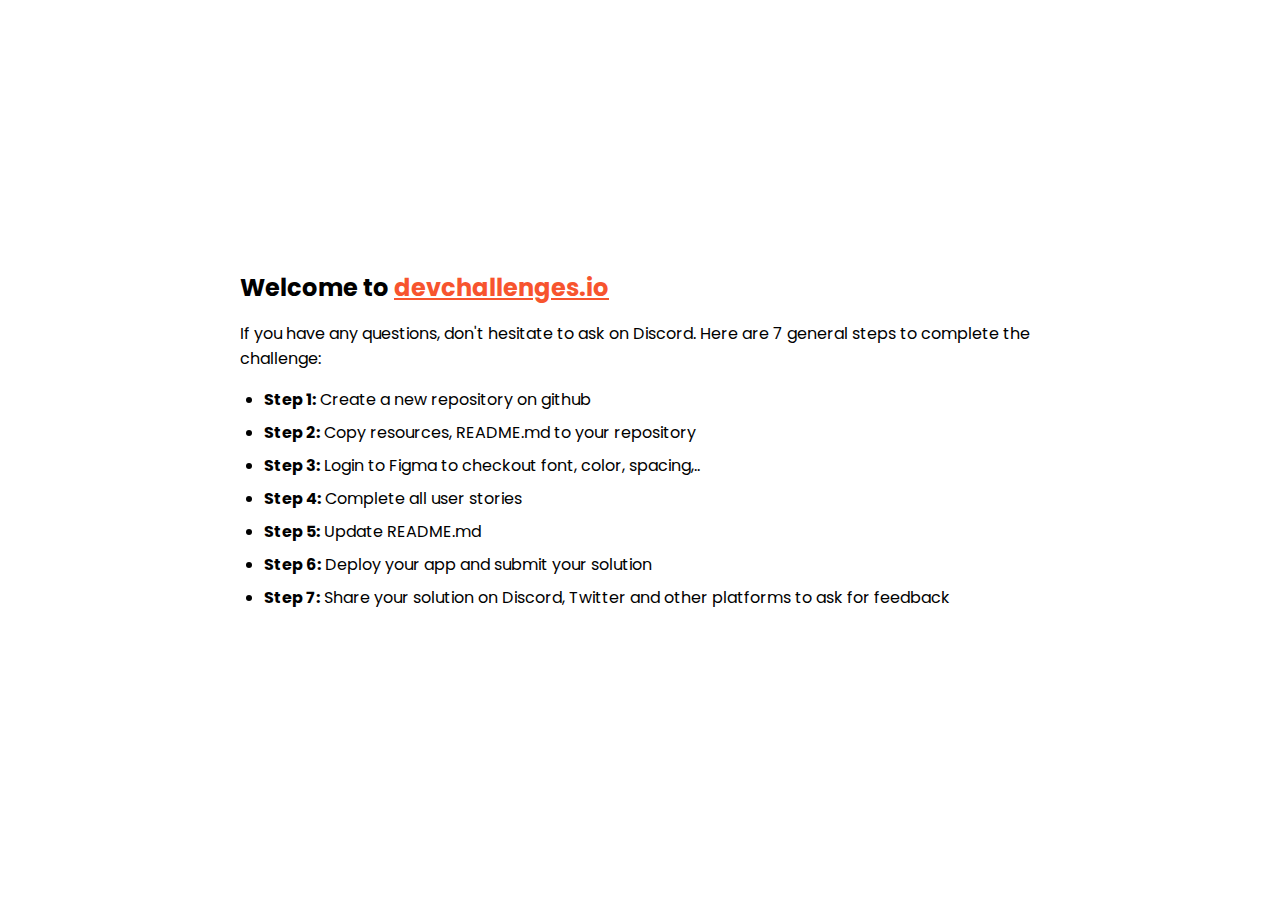
==== index.html @ 0539eb89 "first commit" ====
<!DOCTYPE html>
<html lang="en">
  <head>
    <meta charset="utf-8" />
    <meta
      name="viewport"
      content="width=device-width, initial-scale=1,
  maximum-scale=5"
    />

    <link rel="icon" href="devchallenges.png" />

    <link
      rel="shortcut icon"
      type="image/x-icon"
      href="https://devchallenges.io/"
    />

    <link
      href="https://fonts.googleapis.com/css2?family=Poppins:wght@400;500&display=swap"
      rel="stylesheet"
    />

    <title>Devchallenges</title>

    <style>
      body {
        font-family: "Poppins", sans-serif;
      }

      ul {
        padding-left: 24px;
      }

      li {
        margin-bottom: 8px;
      }

      .welcome {
        max-width: 800px;
        margin: 0 auto;
      }

      .welcome-text {
        margin-top: 30vh;
        font-weight: 500;
      }

      .welcome-text p {
        font-size: 1rem;
        font-weight: 400;
      }

      .welcome-text h1 {
        font-size: 1.5rem;
      }

      .welcome-text a {
        color: #f7542e;
      }
    </style>
  </head>
  <body>
    <div class="welcome">
      <div class="welcome-text">
        <h1>
          Welcome to
          <a href="https://devchallenges.io/" target="_blank"
            >devchallenges.io</a
          >
        </h1>

        <p>
          If you have any questions, don't hesitate to ask on Discord. Here are
          7 general steps to complete the challenge:
        </p>
      </div>

      <ul>
        <li><b>Step 1:</b> Create a new repository on github</li>
        <li><b>Step 2:</b> Copy resources, README.md to your repository</li>
        <li>
          <b>Step 3:</b> Login to Figma to checkout font, color, spacing,..
        </li>
        <li><b>Step 4:</b> Complete all user stories</li>
        <li><b>Step 5:</b> Update README.md</li>
        <li><b>Step 6:</b> Deploy your app and submit your solution</li>
        <li>
          <b>Step 7:</b> Share your solution on Discord, Twitter and other
          platforms to ask for feedback
        </li>
      </ul>
    </div>
  </body>
</html>
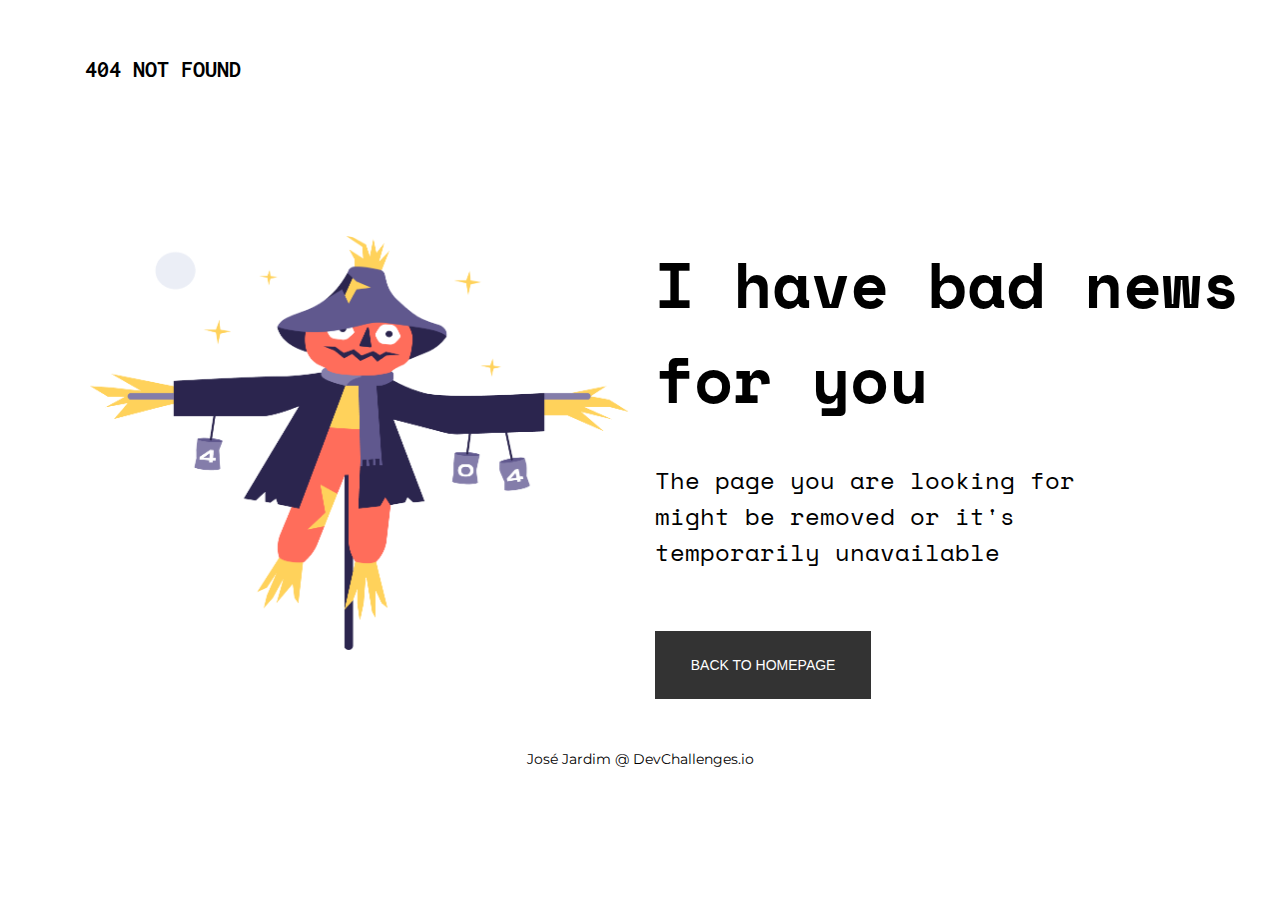
==== commit b4c760d8: "moved index file" ====
--- a/index.html
+++ b/index.html
@@ -1,95 +1,36 @@
 <!DOCTYPE html>
 <html lang="en">
-  <head>
-    <meta charset="utf-8" />
-    <meta
-      name="viewport"
-      content="width=device-width, initial-scale=1,
-  maximum-scale=5"
-    />
+<head>
+    <meta charset="UTF-8">
+    <meta name="viewport" content="width=device-width, initial-scale=1.0">
+    <link rel="preconnect" href="https://fonts.gstatic.com">
+    <link href="https://fonts.googleapis.com/css2?family=Inconsolata:wght@700&display=swap" rel="stylesheet">
+    <link href="https://fonts.googleapis.com/css2?family=Space+Mono:wght@400;700&display=swap" rel="stylesheet">
+    <link href="https://fonts.googleapis.com/css2?family=Montserrat:wght@600&display=swap" rel="stylesheet">
+    <link rel="stylesheet" href="../styles/styles.css">
+    <title>404 Not found </title>
+</head>
+<body>
+    <div class="mainHead">
+        <h1 id="title">404 NOT FOUND</h1>
+    </div>
 
-    <link rel="icon" href="devchallenges.png" />
+    <main class="messageArea"> 
+        <div class="grid-container">
+            <div class="item1"><img class="img1" src="../styles/images/Scarecrow.png" alt=""></div>
+            <div class="item2">
+                <div class="contentArea">
+                    <h1 class="title2">I have bad news for you</h1>
+                    <p class="desciption">The page you are looking for might be removed or it's temporarily unavailable</p>
+                    <button class="button">BACK TO HOMEPAGE</button>
+                </div>
+            </div>
+        </div>
+    </main>
+  
 
-    <link
-      rel="shortcut icon"
-      type="image/x-icon"
-      href="https://devchallenges.io/"
-    />
-
-    <link
-      href="https://fonts.googleapis.com/css2?family=Poppins:wght@400;500&display=swap"
-      rel="stylesheet"
-    />
-
-    <title>Devchallenges</title>
-
-    <style>
-      body {
-        font-family: "Poppins", sans-serif;
-      }
-
-      ul {
-        padding-left: 24px;
-      }
-
-      li {
-        margin-bottom: 8px;
-      }
-
-      .welcome {
-        max-width: 800px;
-        margin: 0 auto;
-      }
-
-      .welcome-text {
-        margin-top: 30vh;
-        font-weight: 500;
-      }
-
-      .welcome-text p {
-        font-size: 1rem;
-        font-weight: 400;
-      }
-
-      .welcome-text h1 {
-        font-size: 1.5rem;
-      }
-
-      .welcome-text a {
-        color: #f7542e;
-      }
-    </style>
-  </head>
-  <body>
-    <div class="welcome">
-      <div class="welcome-text">
-        <h1>
-          Welcome to
-          <a href="https://devchallenges.io/" target="_blank"
-            >devchallenges.io</a
-          >
-        </h1>
-
-        <p>
-          If you have any questions, don't hesitate to ask on Discord. Here are
-          7 general steps to complete the challenge:
-        </p>
-      </div>
-
-      <ul>
-        <li><b>Step 1:</b> Create a new repository on github</li>
-        <li><b>Step 2:</b> Copy resources, README.md to your repository</li>
-        <li>
-          <b>Step 3:</b> Login to Figma to checkout font, color, spacing,..
-        </li>
-        <li><b>Step 4:</b> Complete all user stories</li>
-        <li><b>Step 5:</b> Update README.md</li>
-        <li><b>Step 6:</b> Deploy your app and submit your solution</li>
-        <li>
-          <b>Step 7:</b> Share your solution on Discord, Twitter and other
-          platforms to ask for feedback
-        </li>
-      </ul>
-    </div>
-  </body>
-</html>
+    <footer class="footer">
+        <p>José Jardim @ DevChallenges.io</p>
+    </footer>
+</body>
+</html>--- a/styles/styles.css
+++ b/styles/styles.css
@@ -0,0 +1,194 @@
+
+body {
+    font-family: none;
+}
+
+
+/* DESKTOP VIEW */
+  @media only screen and (min-width: 768px) {
+    .mainHead{
+      margin: 0px;
+    }
+    #title {
+        font-family: 'Inconsolata', monospace;
+        font-weight: 700;
+        font-size: 24px;
+        padding-left: 77px;
+        padding-top: 40px;
+        height: 25px;
+        width: 158px;
+    }
+    
+    .messageArea{
+        margin-top: 150px;
+    }
+    
+    /* Grid for the image and the text */
+    .item1 { grid-area: image;}
+    .item2 { grid-area: txt;}
+    
+    .grid-container{
+        display: grid;
+        grid-template-areas:
+        'image txt';
+        grid-gap: 10px;
+        padding: 5px;
+    }
+    
+    .grid-container > div {
+        font-size: 15px;
+      }
+    
+      /* Left side content styling */
+      .img1 {
+        height: 414.2492370605469px;    
+        width: 539.2236938476562px;
+        padding-left: 77px;
+      }
+    
+      /* Right side content styling  */
+    
+      .contentArea{
+        font-family: 'Space Mono', monospace;
+        position: relative;
+      }
+    
+      .title2{
+        width: 596px;
+        height: 190px;
+        font-weight: 700;
+        font-size: 64px;
+        margin: 0px;
+        margin-bottom: 36px;
+      }
+    
+      .desciption{
+        height: 105px;
+        width: 460px;
+        padding-top: 0px;
+        font-size: 24px;
+        border-radius: 0px;
+        margin: 0px;
+        margin-bottom: 64px;
+      }
+    
+      .button {
+        background-color: #333333; /* Black */
+        border: none;
+        color: white;
+        padding: 15px 32px;
+        text-align: center;
+        text-decoration: none;
+        display: inline-block;
+        font-size: 14px;
+        height: 68px;
+        width: 216px;
+      }
+    
+      /* Footer styling */
+     .footer {
+        position: static;
+        left: 0;
+        bottom: 0;
+        width: 100%;
+        text-align: center;
+        font-family: 'Montserrat', sans-serif;
+        font-size: 14px;
+        margin-top: 46px;
+        margin-bottom: 39px;
+      } 
+}
+ 
+
+/* MOBILE VIEW medium devices*/
+
+@media only screen and (max-width: 768px){
+    #title {
+        font-family: 'Inconsolata', monospace;
+        font-weight: 700;
+        font-size: 24px;    
+        padding-left: 24px;
+        padding-top: 20px;
+        height: 25px;
+        width: 158px;
+    }
+
+    .item1 { grid-area: image;}
+    .item2 { grid-area: txt;}
+
+    .grid-container{
+        display: grid;
+        grid-template-areas:
+        'image'
+        'txt';
+        grid-gap: 10px;
+        padding: 5px;
+    }
+
+    .grid-container > div {
+        font-size: 30px;
+      }
+
+     /* RIGHT SIDE MOBILE */
+    .contentArea{
+        font-family: 'Space Mono', monospace;
+    }
+
+    .img1 {
+        display: block;
+        width: 286.83px;
+        height: 220.35px;
+        margin-left: auto;
+        margin-right: auto;
+        padding-top: 64px;
+    }
+
+    .title2 {
+        width: 450px;
+        height: 142px;
+        font-weight: 700;
+        font-size: 48px;
+        margin-top: 0px;
+        margin-left: auto;
+        margin-right: auto;
+        margin-bottom: 30px;
+      }
+
+    .desciption{
+        height: 81px;
+        width: 328px;
+        padding-top: 0px;
+        font-size: 18px;
+        border-radius: 0px;
+        margin-top: 0px;
+        display: inline-block;
+        margin-right: auto;
+        margin-bottom: 66px;
+    }
+
+    .button {
+        background-color: #333333; /* Black */
+        border: none;
+        color: white;
+        padding: 15px 32px;
+        text-align: center;
+        text-decoration: none;
+        font-size: 14px;
+        height: 68px;
+        width: 216px;
+    }
+    
+    .footer {
+      position: static;
+      left: 0;
+      bottom: 0;
+      width: 100%;
+      text-align: center;
+      font-family: 'Montserrat', sans-serif;
+      font-size: 14px;
+      margin-top: 36px;
+    }
+     
+} 
+
+
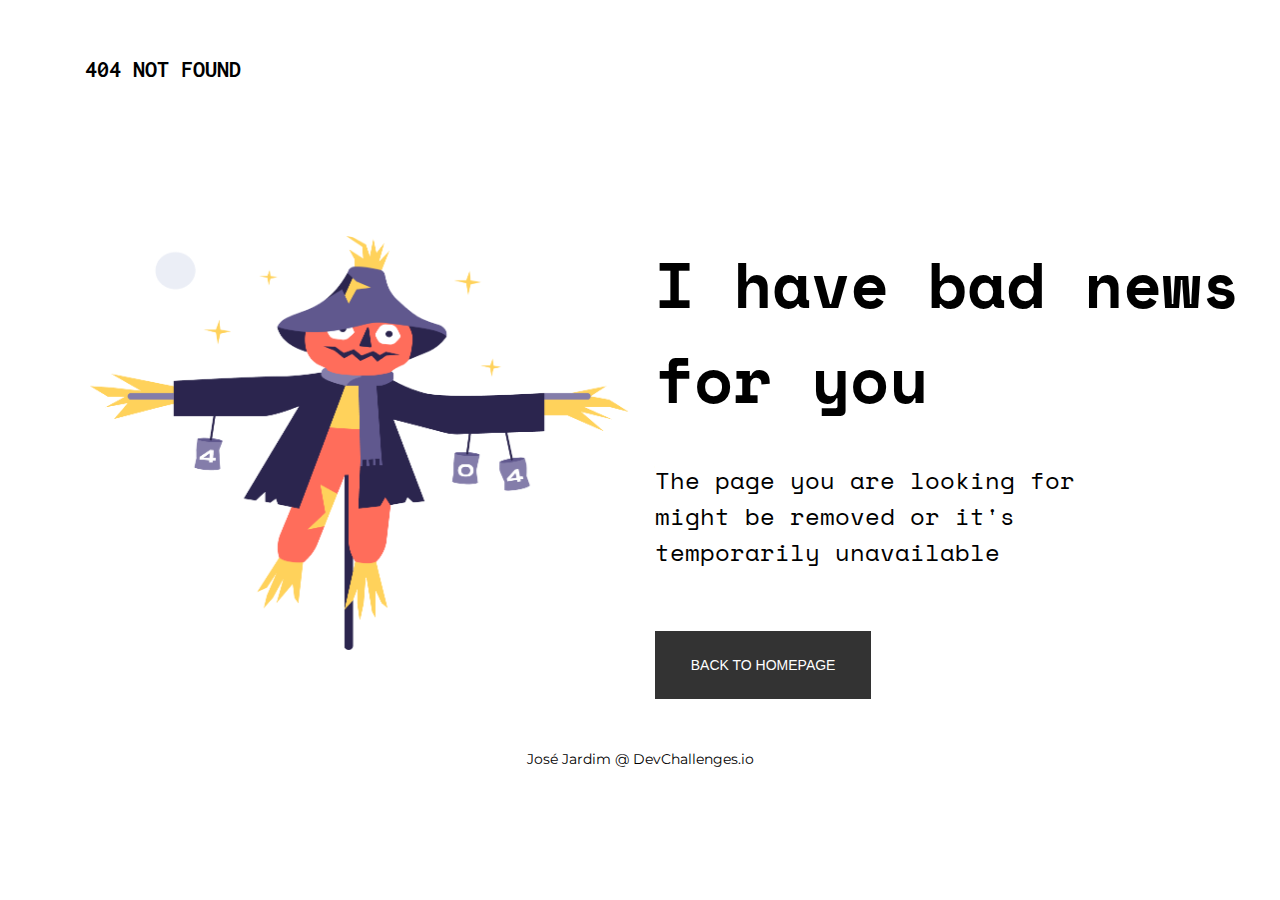
==== commit 2439a919: "meta tags" ====
--- a/index.html
+++ b/index.html
@@ -2,12 +2,13 @@
 <html lang="en">
 <head>
     <meta charset="UTF-8">
-    <meta name="viewport" content="width=device-width, initial-scale=1.0">
+    <!-- <meta name="viewport" content="width=device-width, initial-scale=1.0"> -->
+    <meta name="viewport" content="width=device-width, initial-scale=1.0, maximum-scale=1.0, user-scalable=no" />
     <link rel="preconnect" href="https://fonts.gstatic.com">
     <link href="https://fonts.googleapis.com/css2?family=Inconsolata:wght@700&display=swap" rel="stylesheet">
     <link href="https://fonts.googleapis.com/css2?family=Space+Mono:wght@400;700&display=swap" rel="stylesheet">
     <link href="https://fonts.googleapis.com/css2?family=Montserrat:wght@600&display=swap" rel="stylesheet">
-    <link rel="stylesheet" href="../styles/styles.css">
+    <link rel="stylesheet" href="./styles/styles.css">
     <title>404 Not found </title>
 </head>
 <body>
@@ -17,7 +18,7 @@
 
     <main class="messageArea"> 
         <div class="grid-container">
-            <div class="item1"><img class="img1" src="../styles/images/Scarecrow.png" alt=""></div>
+            <div class="item1"><img class="img1" src="./styles/images/Scarecrow.png" alt=""></div>
             <div class="item2">
                 <div class="contentArea">
                     <h1 class="title2">I have bad news for you</h1>
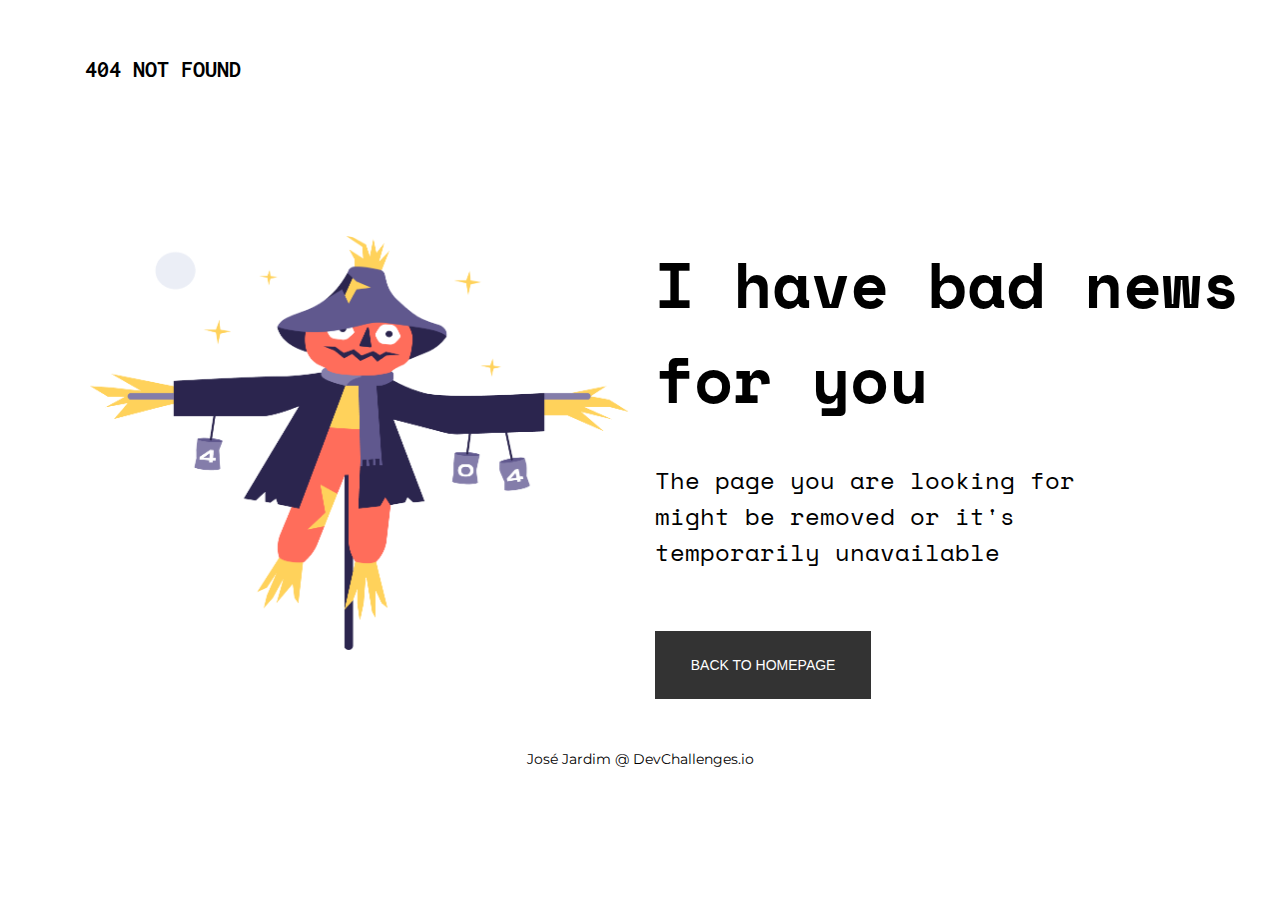
==== commit 66142b9e: "meta tags" ====
--- a/index.html
+++ b/index.html
@@ -2,8 +2,7 @@
 <html lang="en">
 <head>
     <meta charset="UTF-8">
-    <!-- <meta name="viewport" content="width=device-width, initial-scale=1.0"> -->
-    <meta name="viewport" content="width=device-width, initial-scale=1.0, maximum-scale=1.0, user-scalable=no" />
+    <meta name="viewport" content="width=device-width, height=device-height, initial-scale=1.0, minimum-scale=1.0">
     <link rel="preconnect" href="https://fonts.gstatic.com">
     <link href="https://fonts.googleapis.com/css2?family=Inconsolata:wght@700&display=swap" rel="stylesheet">
     <link href="https://fonts.googleapis.com/css2?family=Space+Mono:wght@400;700&display=swap" rel="stylesheet">
--- a/styles/styles.css
+++ b/styles/styles.css
@@ -2,7 +2,97 @@
 body {
     font-family: none;
 }
-
+.mainHead{
+  margin: 0px;
+}
+#title {
+    font-family: 'Inconsolata', monospace;
+    font-weight: 700;
+    font-size: 24px;
+    padding-left: 77px;
+    padding-top: 40px;
+    height: 25px;
+    width: 158px;
+}
+
+.messageArea{
+    margin-top: 150px;
+}
+
+/* Grid for the image and the text */
+.item1 { grid-area: image;}
+.item2 { grid-area: txt;}
+
+.grid-container{
+    display: grid;
+    grid-template-areas:
+    'image txt';
+    grid-gap: 10px;
+    padding: 5px;
+}
+
+.grid-container > div {
+    font-size: 15px;
+  }
+
+  /* Left side content styling */
+  .img1 {
+    height: 414.2492370605469px;    
+    width: 539.2236938476562px;
+    padding-left: 77px;
+  }
+
+  /* Right side content styling  */
+
+  .contentArea{
+    font-family: 'Space Mono', monospace;
+    position: relative;
+  }
+
+  .title2{
+    width: 596px;
+    height: 190px;
+    font-weight: 700;
+    font-size: 64px;
+    margin: 0px;
+    margin-bottom: 36px;
+  }
+
+  .desciption{
+    height: 105px;
+    width: 460px;
+    padding-top: 0px;
+    font-size: 24px;
+    border-radius: 0px;
+    margin: 0px;
+    margin-bottom: 64px;
+  }
+
+  .button {
+    background-color: #333333; /* Black */
+    border: none;
+    color: white;
+    padding: 15px 32px;
+    text-align: center;
+    text-decoration: none;
+    display: inline-block;
+    font-size: 14px;
+    height: 68px;
+    width: 216px;
+  }
+
+  /* Footer styling */
+ .footer {
+    position: static;
+    left: 0;
+    bottom: 0;
+    width: 100%;
+    text-align: center;
+    font-family: 'Montserrat', sans-serif;
+    font-size: 14px;
+    margin-top: 46px;
+    margin-bottom: 39px;
+  } 
 
 /* DESKTOP VIEW */
   @media only screen and (min-width: 768px) {
